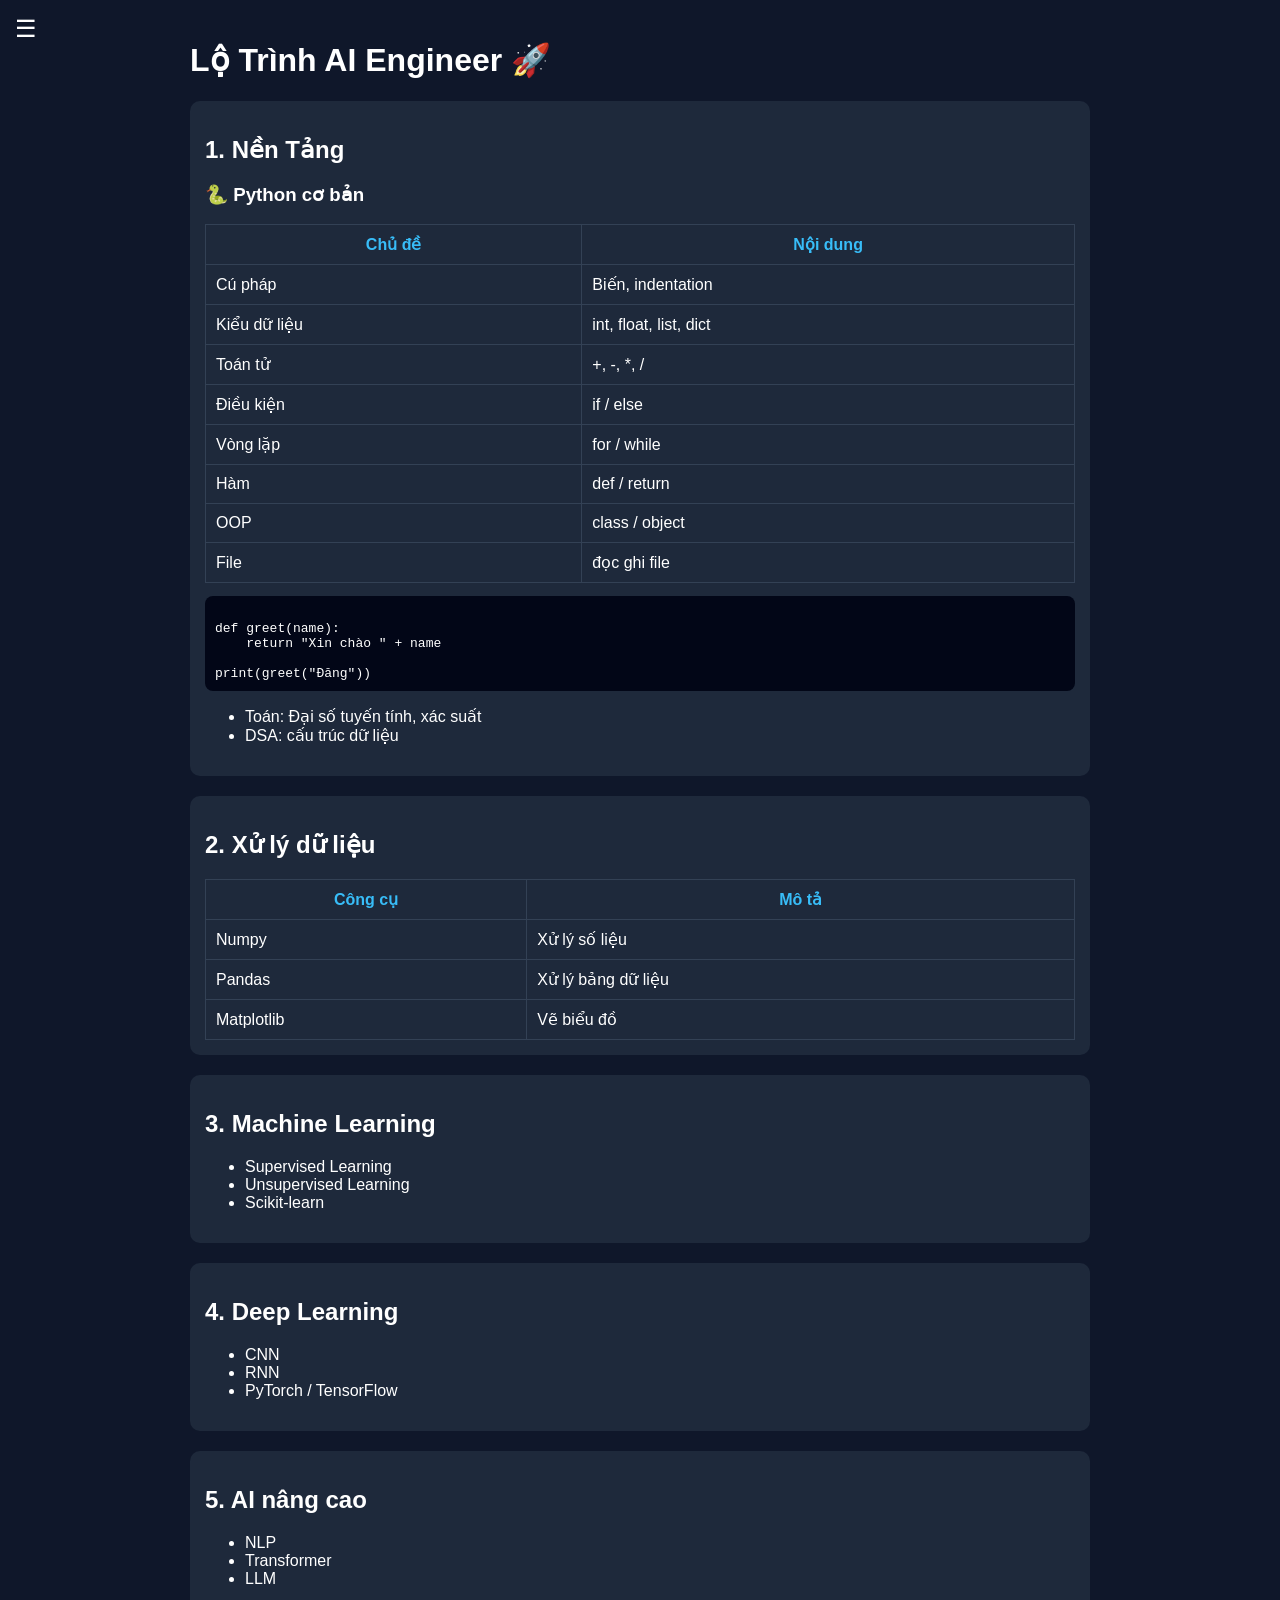
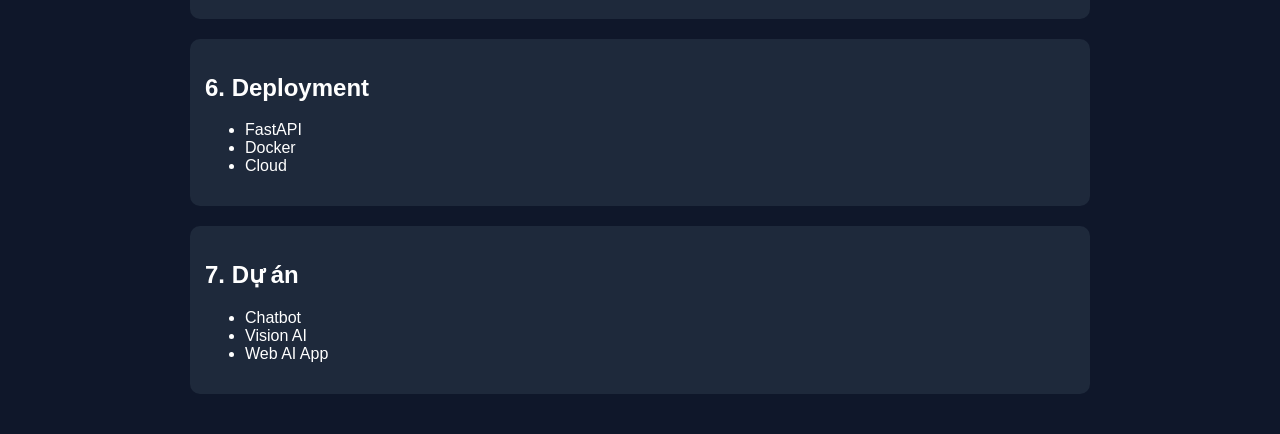
==== index.html @ 2980f8bd "test" ====
<!DOCTYPE html>
<html lang="vi">
<head>
<meta charset="UTF-8">
<meta name="viewport" content="width=device-width, initial-scale=1.0">
<title>Lộ Trình AI Engineer</title>

<link rel="stylesheet" href="style.css">

<!-- ICON -->
<link href='https://unpkg.com/boxicons@2.1.4/css/boxicons.min.css' rel='stylesheet'>
</head>

<body>

<div class="menu-btn" onclick="toggleMenu()">☰</div>

<div id="sidebar" class="sidebar">
    <a href="#step1" class="nav-item"><i class='bx bx-code-alt'></i> Nền tảng</a>
    <a href="#step2" class="nav-item"><i class='bx bx-data'></i> Dữ liệu</a>
    <a href="#step3" class="nav-item"><i class='bx bx-brain'></i> Machine Learning</a>
    <a href="#step4" class="nav-item"><i class='bx bx-chip'></i> Deep Learning</a>
    <a href="#step5" class="nav-item"><i class='bx bx-bot'></i> AI nâng cao</a>
    <a href="#step6" class="nav-item"><i class='bx bx-cloud'></i> Deployment</a>
    <a href="#step7" class="nav-item"><i class='bx bx-rocket'></i> Dự án</a>
</div>

<div class="container">
<h1>Lộ Trình AI Engineer 🚀</h1>

<!-- STEP 1 -->
<div id="step1" class="step">
<h2>1. Nền Tảng</h2>

<h3>🐍 Python cơ bản</h3>
<table>
<tr><th>Chủ đề</th><th>Nội dung</th></tr>
<tr><td>Cú pháp</td><td>Biến, indentation</td></tr>
<tr><td>Kiểu dữ liệu</td><td>int, float, list, dict</td></tr>
<tr><td>Toán tử</td><td>+, -, *, /</td></tr>
<tr><td>Điều kiện</td><td>if / else</td></tr>
<tr><td>Vòng lặp</td><td>for / while</td></tr>
<tr><td>Hàm</td><td>def / return</td></tr>
<tr><td>OOP</td><td>class / object</td></tr>
<tr><td>File</td><td>đọc ghi file</td></tr>
</table>

<pre><code>
def greet(name):
    return "Xin chào " + name

print(greet("Đăng"))
</code></pre>

<ul>
<li>Toán: Đại số tuyến tính, xác suất</li>
<li>DSA: cấu trúc dữ liệu</li>
</ul>
</div>

<!-- STEP 2 -->
<div id="step2" class="step">
<h2>2. Xử lý dữ liệu</h2>
<table>
<tr><th>Công cụ</th><th>Mô tả</th></tr>
<tr><td>Numpy</td><td>Xử lý số liệu</td></tr>
<tr><td>Pandas</td><td>Xử lý bảng dữ liệu</td></tr>
<tr><td>Matplotlib</td><td>Vẽ biểu đồ</td></tr>
</table>
</div>

<!-- STEP 3 -->
<div id="step3" class="step">
<h2>3. Machine Learning</h2>
<ul>
<li>Supervised Learning</li>
<li>Unsupervised Learning</li>
<li>Scikit-learn</li>
</ul>
</div>

<!-- STEP 4 -->
<div id="step4" class="step">
<h2>4. Deep Learning</h2>
<ul>
<li>CNN</li>
<li>RNN</li>
<li>PyTorch / TensorFlow</li>
</ul>
</div>

<!-- STEP 5 -->
<div id="step5" class="step">
<h2>5. AI nâng cao</h2>
<ul>
<li>NLP</li>
<li>Transformer</li>
<li>LLM</li>
</ul>
</div>

<!-- STEP 6 -->
<div id="step6" class="step">
<h2>6. Deployment</h2>
<ul>
<li>FastAPI</li>
<li>Docker</li>
<li>Cloud</li>
</ul>
</div>

<!-- STEP 7 -->
<div id="step7" class="step">
<h2>7. Dự án</h2>
<ul>
<li>Chatbot</li>
<li>Vision AI</li>
<li>Web AI App</li>
</ul>
</div>

</div>

<script src="script.js"></script>
</body>
</html>
---- style.css ----
body {
    margin: 0;
    font-family: Arial;
    background: #0f172a;
    color: white;
}

/* Sidebar */
.sidebar {
    position: fixed;
    left: -250px;
    top: 0;
    width: 250px;
    height: 100%;
    background: #020617;
    padding-top: 20px;
    transition: 0.3s;
}

/* Nav */
.nav-item {
    display: flex;
    align-items: center;
    gap: 10px;
    padding: 12px 20px;
    color: #94a3b8;
    text-decoration: none;
}

.nav-item:hover {
    background: #1e293b;
    color: #38bdf8;
}

.nav-item.active {
    background: #1e293b;
    color: #38bdf8;
    border-left: 3px solid #38bdf8;
}

/* Menu */
.menu-btn {
    position: fixed;
    top: 15px;
    left: 15px;
    font-size: 24px;
    cursor: pointer;
}

/* Content */
.container {
    padding: 20px;
    max-width: 900px;
    margin: auto;
}

.step {
    background: #1e293b;
    padding: 15px;
    margin: 20px 0;
    border-radius: 10px;
    transition: 0.3s;
}

.step:hover {
    transform: translateY(-5px);
    background: #334155;
}

/* Table */
table {
    width: 100%;
    border-collapse: collapse;
    margin-top: 10px;
}

th, td {
    border: 1px solid #334155;
    padding: 10px;
}

th {
    background: #1e293b;
    color: #38bdf8;
}

tr:hover {
    background: #334155;
}

/* Code */
pre {
    background: #020617;
    padding: 10px;
    border-radius: 8px;
}

/* Smooth */
html {
    scroll-behavior: smooth;
}
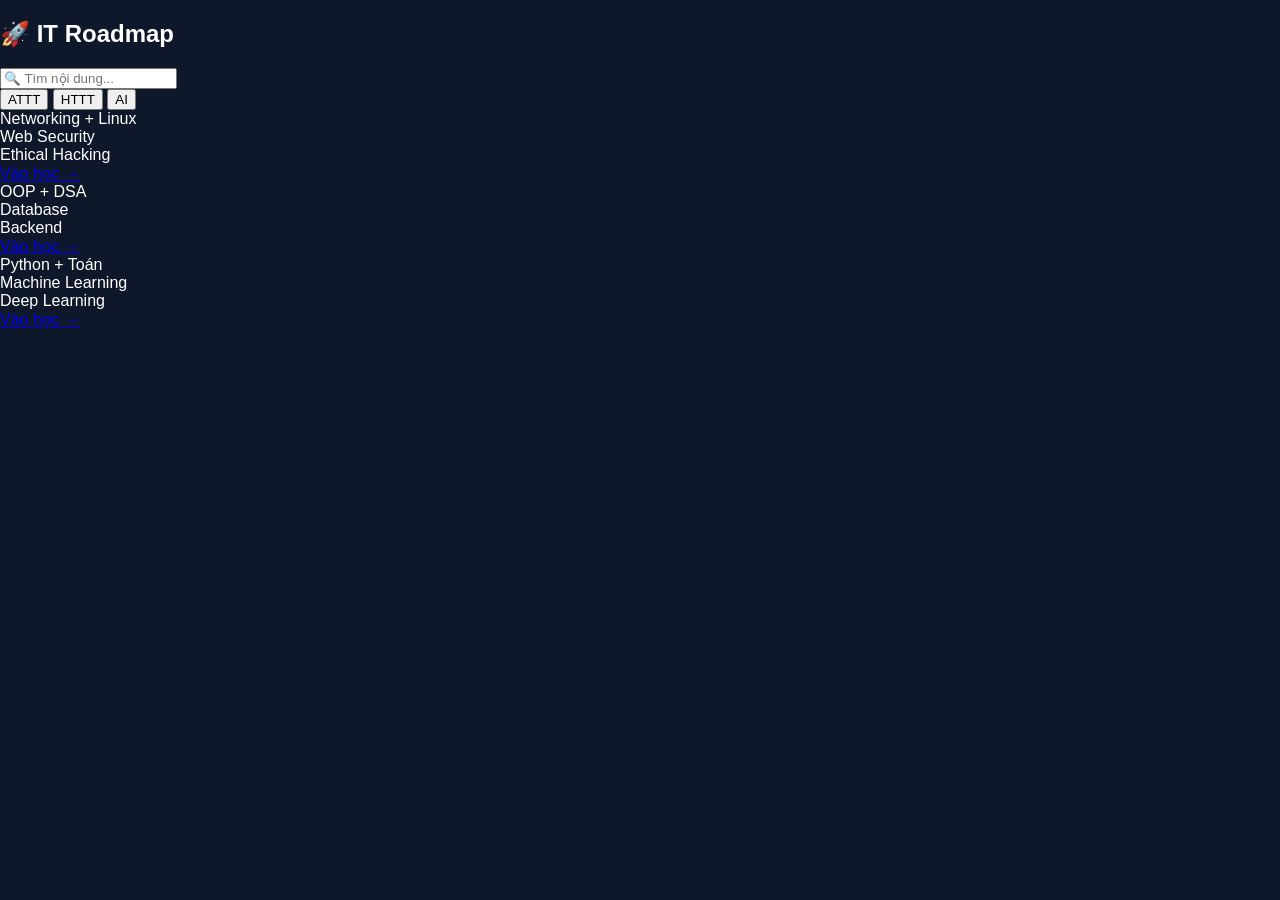
==== commit db9c61d5: "Update index.html" ====
--- a/index.html
+++ b/index.html
@@ -2,125 +2,47 @@
 <html lang="vi">
 <head>
 <meta charset="UTF-8">
-<meta name="viewport" content="width=device-width, initial-scale=1.0">
-<title>Lộ Trình AI Engineer</title>
-
+<title>IT Roadmap</title>
 <link rel="stylesheet" href="style.css">
-
-<!-- ICON -->
-<link href='https://unpkg.com/boxicons@2.1.4/css/boxicons.min.css' rel='stylesheet'>
 </head>
 
 <body>
 
-<div class="menu-btn" onclick="toggleMenu()">☰</div>
-
-<div id="sidebar" class="sidebar">
-    <a href="#step1" class="nav-item"><i class='bx bx-code-alt'></i> Nền tảng</a>
-    <a href="#step2" class="nav-item"><i class='bx bx-data'></i> Dữ liệu</a>
-    <a href="#step3" class="nav-item"><i class='bx bx-brain'></i> Machine Learning</a>
-    <a href="#step4" class="nav-item"><i class='bx bx-chip'></i> Deep Learning</a>
-    <a href="#step5" class="nav-item"><i class='bx bx-bot'></i> AI nâng cao</a>
-    <a href="#step6" class="nav-item"><i class='bx bx-cloud'></i> Deployment</a>
-    <a href="#step7" class="nav-item"><i class='bx bx-rocket'></i> Dự án</a>
+<!-- NAVBAR -->
+<div class="navbar">
+    <h2>🚀 IT Roadmap</h2>
+    <input type="text" id="searchInput" placeholder="🔍 Tìm nội dung...">
 </div>
 
-<div class="container">
-<h1>Lộ Trình AI Engineer 🚀</h1>
-
-<!-- STEP 1 -->
-<div id="step1" class="step">
-<h2>1. Nền Tảng</h2>
-
-<h3>🐍 Python cơ bản</h3>
-<table>
-<tr><th>Chủ đề</th><th>Nội dung</th></tr>
-<tr><td>Cú pháp</td><td>Biến, indentation</td></tr>
-<tr><td>Kiểu dữ liệu</td><td>int, float, list, dict</td></tr>
-<tr><td>Toán tử</td><td>+, -, *, /</td></tr>
-<tr><td>Điều kiện</td><td>if / else</td></tr>
-<tr><td>Vòng lặp</td><td>for / while</td></tr>
-<tr><td>Hàm</td><td>def / return</td></tr>
-<tr><td>OOP</td><td>class / object</td></tr>
-<tr><td>File</td><td>đọc ghi file</td></tr>
-</table>
-
-<pre><code>
-def greet(name):
-    return "Xin chào " + name
-
-print(greet("Đăng"))
-</code></pre>
-
-<ul>
-<li>Toán: Đại số tuyến tính, xác suất</li>
-<li>DSA: cấu trúc dữ liệu</li>
-</ul>
+<!-- TAB -->
+<div class="tabs">
+    <button onclick="openTab('security')" class="tab active">ATTT</button>
+    <button onclick="openTab('system')" class="tab">HTTT</button>
+    <button onclick="openTab('ai')" class="tab">AI</button>
 </div>
 
-<!-- STEP 2 -->
-<div id="step2" class="step">
-<h2>2. Xử lý dữ liệu</h2>
-<table>
-<tr><th>Công cụ</th><th>Mô tả</th></tr>
-<tr><td>Numpy</td><td>Xử lý số liệu</td></tr>
-<tr><td>Pandas</td><td>Xử lý bảng dữ liệu</td></tr>
-<tr><td>Matplotlib</td><td>Vẽ biểu đồ</td></tr>
-</table>
+<!-- CONTENT -->
+<div id="security" class="content active">
+    <div class="card">Networking + Linux</div>
+    <div class="card">Web Security</div>
+    <div class="card">Ethical Hacking</div>
+    <a href="step1.html" class="btn">Vào học →</a>
 </div>
 
-<!-- STEP 3 -->
-<div id="step3" class="step">
-<h2>3. Machine Learning</h2>
-<ul>
-<li>Supervised Learning</li>
-<li>Unsupervised Learning</li>
-<li>Scikit-learn</li>
-</ul>
+<div id="system" class="content">
+    <div class="card">OOP + DSA</div>
+    <div class="card">Database</div>
+    <div class="card">Backend</div>
+    <a href="step2.html" class="btn">Vào học →</a>
 </div>
 
-<!-- STEP 4 -->
-<div id="step4" class="step">
-<h2>4. Deep Learning</h2>
-<ul>
-<li>CNN</li>
-<li>RNN</li>
-<li>PyTorch / TensorFlow</li>
-</ul>
-</div>
-
-<!-- STEP 5 -->
-<div id="step5" class="step">
-<h2>5. AI nâng cao</h2>
-<ul>
-<li>NLP</li>
-<li>Transformer</li>
-<li>LLM</li>
-</ul>
-</div>
-
-<!-- STEP 6 -->
-<div id="step6" class="step">
-<h2>6. Deployment</h2>
-<ul>
-<li>FastAPI</li>
-<li>Docker</li>
-<li>Cloud</li>
-</ul>
-</div>
-
-<!-- STEP 7 -->
-<div id="step7" class="step">
-<h2>7. Dự án</h2>
-<ul>
-<li>Chatbot</li>
-<li>Vision AI</li>
-<li>Web AI App</li>
-</ul>
-</div>
-
+<div id="ai" class="content">
+    <div class="card">Python + Toán</div>
+    <div class="card">Machine Learning</div>
+    <div class="card">Deep Learning</div>
+    <a href="step3.html" class="btn">Vào học →</a>
 </div>
 
 <script src="script.js"></script>
 </body>
-</html>+</html>
